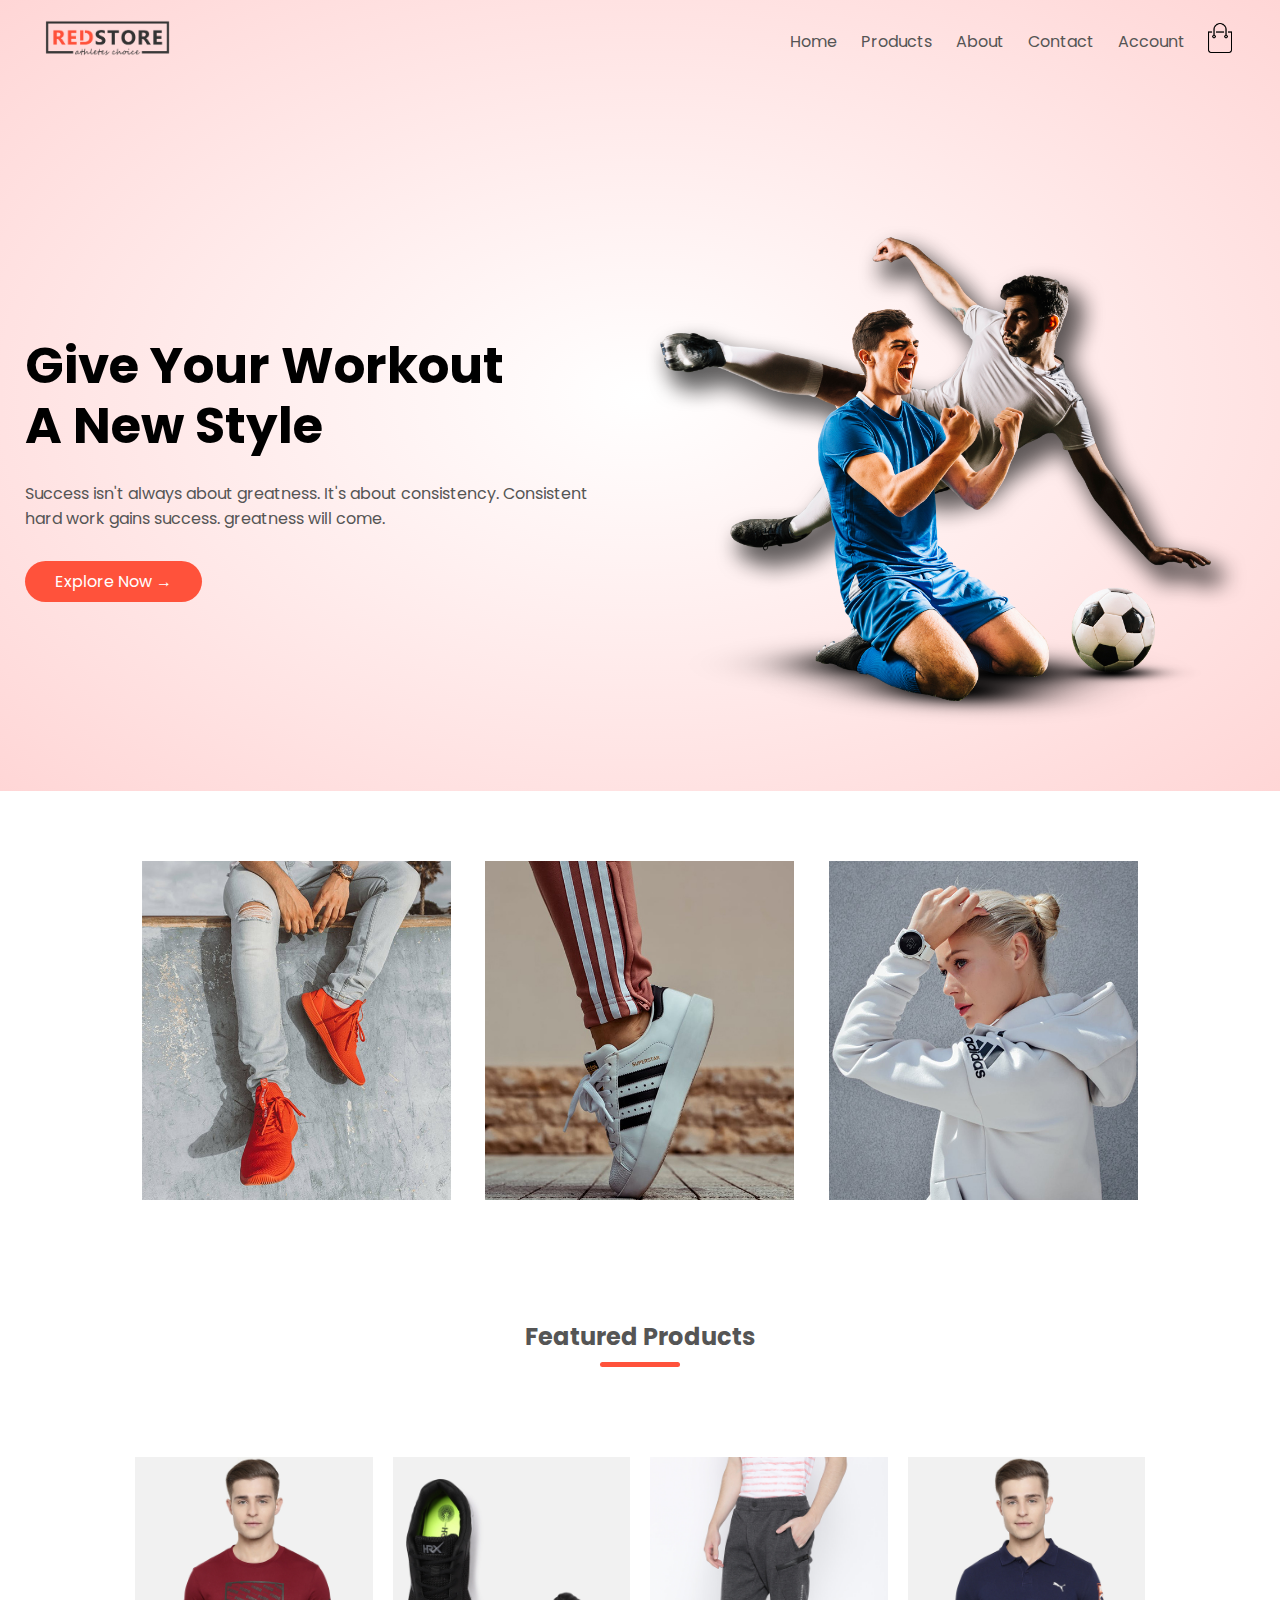
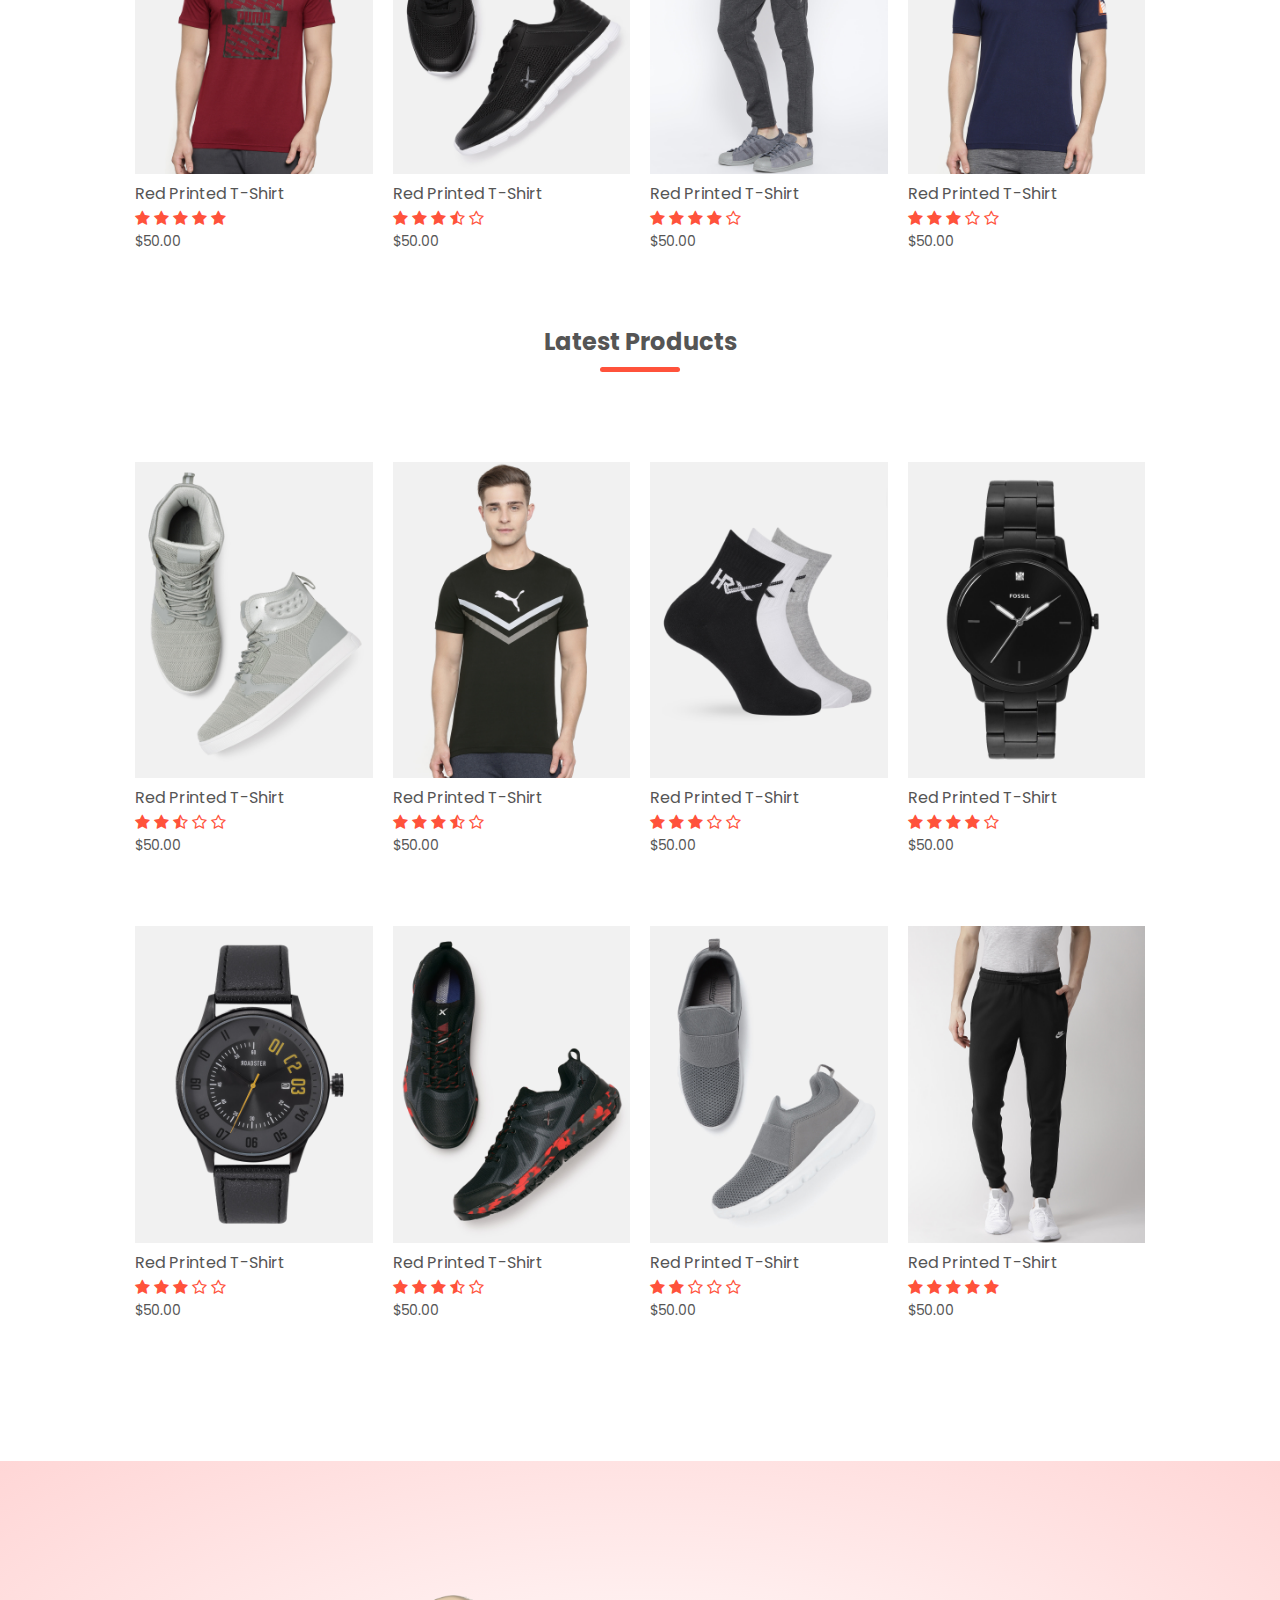
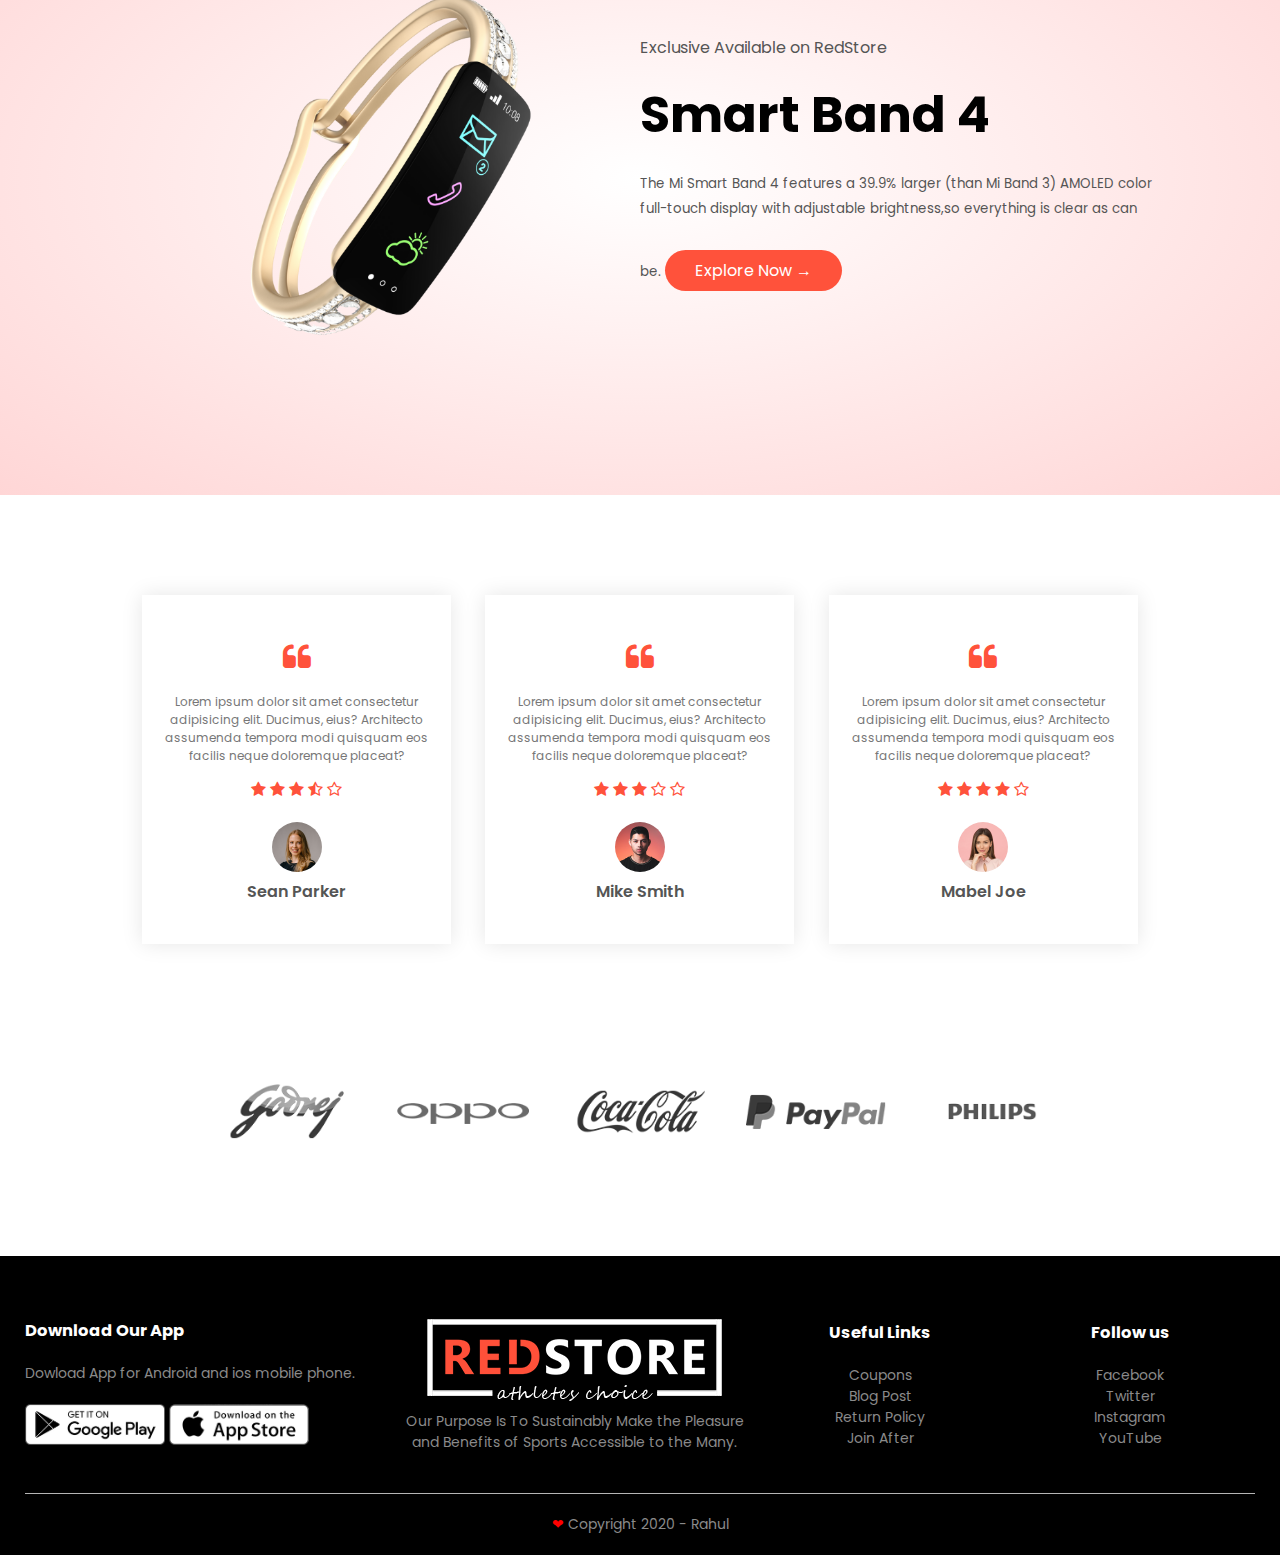
==== index.html @ 84c3fd1e "Add files via upload" ====
<!DOCTYPE html>
<html lang="en">

<head>
    <meta charset="UTF-8">
    <meta name = "viewport" content="width-device-width, initial-scale = 1.0">
    <title>RedStore | Ecommerce Website Design</title>
    <link rel="stylesheet" href="style.css">
    <link vcfgbty6767
        href="https://fonts.googleapis.com/css2?family=Fraunces:ital,opsz,wght@1,9..144,200;1,9..144,300&family=Poppins:wght@300;400;500;600;700&display=swap"
        rel="stylesheet">

    <link rel="stylesheet" href="https://cdnjs.cloudflare.com/ajax/libs/font-awesome/4.7.0/css/font-awesome.min.css">

    
</head>

<body>
    <div class="header">
        <div class="container">
            <div class="navbar">
                <div class="logo">
                    <a href="index.html"><img src="images/logo.png" alt="" width="125px"></a>
                </div>
                <nav>
                    <ul id="MenuItems">
                        <li><a href="index.html">Home</a></li>
                        <li><a href="product-details.html">Products</a></li>
                        <li><a href="">About</a></li>
                        <li><a href="">Contact</a></li>
                        <li><a href="account.html">Account</a></li>
                    </ul>
                </nav>
                <a href="cart.html"><img src="images/cart.png" alt="" width="30px" height="30px"></a>
                <img src="images/menu.png" alt="" class="menu-icon" onclick="menutoggle()">
            </div>
            <div class="row">
                <div class="col-2">
                    <h1>Give Your Workout <br> A New Style</h1>
                    <p>Success isn't always about greatness. It's about
                        consistency. Consistent <br> hard work gains success. greatness
                        will come.
                    </p>
                    <a href="" class="btn">Explore Now &#8594; </a>
                </div>
                <div class="col-2">
                    <img src="images/image1.png" alt="">
                </div>
            </div>
        </div>
    </div>


    <!--------------------Featured Categories--------------------->

    <div class="categories">
        <div class="small-container">
            <div class="row">
                <div class="col-3">
                    <img src="images/category-1.jpg" alt="">
                </div>
                <div class="col-3">
                    <img src="images/category-2.jpg" alt="">
                </div>
                <div class="col-3">
                    <img src="images/category-3.jpg" alt="">
                </div>
            </div>
        </div>
    </div>


    <!--------------------Featured Products--------------------->

    <div class="small-container">
        <h2 class="title">Featured Products</h2>
        <div class="row">
            <div class="col-4">
                <a href="product-details.html"><img src="images/product-1.jpg" alt=""></a>
                <h4>Red Printed T-Shirt</h4>
                <div class="rating">
                    <span class="fa fa-star checked"></span>
                    <span class="fa fa-star checked"></span>
                    <span class="fa fa-star checked"></span>
                    <span class="fa fa-star checked"></span>
                    <span class="fa fa-star checked"></span>
                </div>
                <p>$50.00</p>
            </div>

            <div class="col-4">
                <img src="images/product-2.jpg" alt="">
                <h4>Red Printed T-Shirt</h4>
                <div class="rating">
                    <span class="fa fa-star checked"></span>
                    <span class="fa fa-star checked"></span>
                    <span class="fa fa-star checked"></span>
                    <i class="fa fa-star-half-full"></i>
                    <i class="fa fa-star-o"></i>
                </div>
                <p>$50.00</p>
            </div>

            <div class="col-4">
                <img src="images/product-3.jpg" alt="">
                <h4>Red Printed T-Shirt</h4>
                <div class="rating">
                    <span class="fa fa-star checked"></span>
                    <span class="fa fa-star checked"></span>
                    <span class="fa fa-star checked"></span>
                    <span class="fa fa-star checked"></span>
                    <i class="fa fa-star-o"></i>
                </div>
                <p>$50.00</p>
            </div>

            <div class="col-4">
                <img src="images/product-4.jpg" alt="">
                <h4>Red Printed T-Shirt</h4>
                <div class="rating">
                    <span class="fa fa-star checked"></span>
                    <span class="fa fa-star checked"></span>
                    <span class="fa fa-star checked"></span>
                    <i class="fa fa-star-o"></i>
                    <i class="fa fa-star-o"></i>
                </div>
                <p>$50.00</p>
            </div>
        </div>

        <!--------------------Latest Products--------------------->

        <h2 class="title">Latest Products</h2>
        <div class="row">
            <div class="col-4">
                <img src="images/product-5.jpg" alt="">
                <h4>Red Printed T-Shirt</h4>
                <div class="rating">
                    <span class="fa fa-star checked"></span>
                    <span class="fa fa-star checked"></span>
                    <i class="fa fa-star-half-full"></i>
                    <i class="fa fa-star-o"></i>
                    <i class="fa fa-star-o"></i>
                </div>
                <p>$50.00</p>
            </div>

            <div class="col-4">
                <img src="images/product-6.jpg" alt="">
                <h4>Red Printed T-Shirt</h4>
                <div class="rating">
                    <span class="fa fa-star checked"></span>
                    <span class="fa fa-star checked"></span>
                    <span class="fa fa-star checked"></span>
                    <i class="fa fa-star-half-full"></i>
                    <i class="fa fa-star-o"></i>
                </div>
                <p>$50.00</p>
            </div>

            <div class="col-4">
                <img src="images/product-7.jpg" alt="">
                <h4>Red Printed T-Shirt</h4>
                <div class="rating">
                    <span class="fa fa-star checked"></span>
                    <span class="fa fa-star checked"></span>
                    <span class="fa fa-star checked"></span>
                    <i class="fa fa-star-o"></i>
                    <i class="fa fa-star-o"></i>
                </div>
                <p>$50.00</p>
            </div>

            <div class="col-4">
                <img src="images/product-8.jpg" alt="">
                <h4>Red Printed T-Shirt</h4>
                <div class="rating">
                    <span class="fa fa-star checked"></span>
                    <span class="fa fa-star checked"></span>
                    <span class="fa fa-star checked"></span>
                    <span class="fa fa-star checked"></span>
                    <i class="fa fa-star-o"></i>
                </div>
                <p>$50.00</p>
            </div>
        </div>

        <div class="row">
            <div class="col-4">
                <img src="images/product-9.jpg" alt="">
                <h4>Red Printed T-Shirt</h4>
                <div class="rating">
                    <span class="fa fa-star checked"></span>
                    <span class="fa fa-star checked"></span>
                    <span class="fa fa-star checked"></span>
                    <i class="fa fa-star-o"></i>
                    <i class="fa fa-star-o"></i>
                </div>
                <p>$50.00</p>
            </div>

            <div class="col-4">
                <img src="images/product-10.jpg" alt="">
                <h4>Red Printed T-Shirt</h4>
                <div class="rating">
                    <span class="fa fa-star checked"></span>
                    <span class="fa fa-star checked"></span>
                    <span class="fa fa-star checked"></span>
                    <i class="fa fa-star-half-full"></i>
                    <i class="fa fa-star-o"></i>
                </div>
                <p>$50.00</p>
            </div>

            <div class="col-4">
                <img src="images/product-11.jpg" alt="">
                <h4>Red Printed T-Shirt</h4>
                <div class="rating">
                    <span class="fa fa-star checked"></span>
                    <span class="fa fa-star checked"></span>
                    <i class="fa fa-star-o"></i>
                    <i class="fa fa-star-o"></i>
                    <i class="fa fa-star-o"></i>
                </div>
                <p>$50.00</p>
            </div>

            <div class="col-4">
                <img src="images/product-12.jpg" alt="">
                <h4>Red Printed T-Shirt</h4>
                <div class="rating">
                    <span class="fa fa-star checked"></span>
                    <span class="fa fa-star checked"></span>
                    <span class="fa fa-star checked"></span>
                    <span class="fa fa-star checked"></span>
                    <span class="fa fa-star checked"></span>
                </div>
                <p>$50.00</p>
            </div>
        </div>       
    </div>


    <!-- **************Offer***************** -->

    <div class="offer">
        <div class="small-container">
            <div class="row">
                <div class="col-2">
                    <img src="images/smart watch.png" alt="" class="offer-img">
                </div>
                <div class="col-2">
                    <p>Exclusive Available on RedStore</p>
                    <h1>Smart Band 4</h1>
                    <small>
                        The Mi Smart Band 4 features a 39.9% larger (than Mi Band 3) AMOLED color full-touch display with adjustable brightness,so everything is clear as can be.
                    </small>
                    <a href="" class="btn">Explore Now &#8594; </a>
                </div>
            </div>
        </div>
    </div>


    <!-- **************Testimonial***************** -->

    <div class="testimonial">
        <div class="small-container">
            <div class="row">
                <div class="col-3">
                    <div class="quote">
                        <i class = "fa fa-quote-left"></i>
                    </div>
                    <p>
                        Lorem ipsum dolor sit amet consectetur adipisicing elit. Ducimus, eius? Architecto assumenda tempora modi quisquam eos facilis neque doloremque placeat?
                    </p>
                    <div class="rating">
                        <span class="fa fa-star checked"></span>
                        <span class="fa fa-star checked"></span>
                        <span class="fa fa-star checked"></span>
                        <i class="fa fa-star-half-full"></i>
                        <i class="fa fa-star-o"></i>
                    </div>
                    <img src="images/user-1.png" alt="">
                    <h3>Sean Parker</h3>
                </div>

                <div class="col-3">
                    <div class="quote">
                        <i class = "fa fa-quote-left"></i>
                    </div>
                    <p>
                        Lorem ipsum dolor sit amet consectetur adipisicing elit. Ducimus, eius? Architecto assumenda tempora modi quisquam eos facilis neque doloremque placeat?
                    </p>
                    <div class="rating">
                        <span class="fa fa-star checked"></span>
                        <span class="fa fa-star checked"></span>
                        <span class="fa fa-star checked"></span>
                        <i class="fa fa-star-o"></i>
                        <i class="fa fa-star-o"></i>
                    </div>
                    <img src="images/user-2.png" alt="">
                    <h3>Mike Smith</h3>
                </div>

                <div class="col-3">
                    <div class="quote">
                        <i class = "fa fa-quote-left"></i>
                    </div>
                    <p>
                        Lorem ipsum dolor sit amet consectetur adipisicing elit. Ducimus, eius? Architecto assumenda tempora modi quisquam eos facilis neque doloremque placeat?
                    </p>
                    <div class="rating">
                        <span class="fa fa-star checked"></span>
                        <span class="fa fa-star checked"></span>
                        <span class="fa fa-star checked"></span>
                        <span class="fa fa-star checked"></span>
                        <i class="fa fa-star-o"></i>
                    </div>
                    <img src="images/user-3.png" alt="">
                    <h3>Mabel Joe</h3>
                </div>
            </div>
        </div>
    </div>


    <!-- **********************Brands****************** -->

    <div class="brands">
        <div class="small-containers">
            <div class="row">
                <div class="col-5">
                    <img src="images/logo-godrej.png" alt="">
                </div>
                <div class="col-5">
                    <img src="images/logo-oppo.png" alt="">
                </div>
                <div class="col-5">
                    <img src="images/logo-coca-cola.png" alt="">
                </div>
                <div class="col-5">
                    <img src="images/logo-paypal.png" alt="">
                </div>
                <div class="col-5">
                    <img src="images/logo-philips.png" alt="">
                </div>
            </div>
        </div>
    </div>


    <!-- *******************Footer*********************** -->


    <div class="footer">
        <div class="container">
            <div class="row">
                <div class="footer-col-1">
                    <h3>Download Our App</h3>
                    <p>Dowload App for Android and ios mobile phone.</p>
                    <div class="app-logo">
                        <img src="images/play-store.png" alt="">
                        <img src="images/app-store.png" alt="">
                    </div>
                </div>

                <div class="footer-col-2">
                    <img src="images/logo-white.png" alt="">
                    <p>Our Purpose Is To Sustainably Make the Pleasure and Benefits of Sports Accessible to the Many.</p>
                </div>

                <div class="footer-col-3">
                    <h3>Useful Links</h3>
                    <ul>
                        <li>Coupons</li>
                        <li>Blog Post</li>
                        <li>Return Policy</li>
                        <li>Join After</li>
                    </ul>
                </div>

                <div class="footer-col-4">
                    <h3>Follow us</h3>
                    <ul>
                        <li>Facebook</li>
                        <li>Twitter</li>
                        <li>Instagram</li>
                        <li>YouTube</li>
                    </ul>
                </div>
            </div>
            <hr>
            <p class="copyright">
                <span>&#10084 </span>Copyright 2020 - Rahul
            </p>
        </div>
    </div>


    <!-- **************JS for toggle menu***************** -->

    <script>
        var MenuItems = document.getElementById("MenuItems");

        MenuItems.style.maxHeight = "80px";

        function menutoggle(){
            if(MenuItems.style.maxHeight == "0px"){
                MenuItems.style.maxHeight = "200px";
            }
            else{
                MenuItems.style.maxHeight = "0px";
            }
        }
    </script>






</body>

</html>
---- style.css ----
*{
    margin: 0;
    padding: 0;
    box-sizing: border-box;
}

body{
    font-family: 'Poppins', sans-serif;
}

.header{
    background: radial-gradient(#fff,#ffd6d6);
}

.container{
    max-width: 1300px;
    margin: auto;
    padding-left: 25px;
    padding-right: 25px;
}

.navbar{
    display: flex;
    align-items: center;
    padding: 20px;
}

nav{
    flex: 1;
    text-align: right;
}

nav ul{
    display: inline-block;
    list-style-type: none;
}

nav ul li{
    display: inline-block;
    margin-right: 20px;
}

a{
    text-decoration: none;
    color: #555;
}

nav ul li a{
    position: relative;
}

nav ul li a::after{
    content: '';
    width: 0;
    height: 1px;
    background: #ff004f;
    position: absolute;
    left: 0%;
    bottom: -6px;
    transition: 0.5s;
}

nav ul li a:hover::after{
    width: 100%;
}

p{
    color: #555;
}

.row{
    display: flex;
    align-items: center;
    flex-wrap: wrap;
    justify-content: space-around;
}

.header .row{
    margin-top: 70px;
}

.col-2{
    flex-basis: 50%;
    min-width: 300px;
}

.col-2 img{
    max-width: 100%;
    padding: 50px 0;
}

.col-2 h1{
    font-size: 50px;
    line-height: 60px;
    margin: 25px 0;
}

.btn{
    display: inline-block;
    background: #ff523b;
    color: #fff;
    padding: 8px 30px;
    margin: 30px 0;
    border-radius: 30px;
    transition: 0.5s;
}

.btn:hover{
    background: #563434;
}



/* --------------------Featured Categories--------------------- */



.categories{
    margin: 70px 0;
}

.small-container{
    max-width: 1080px;
    margin: auto;
    padding-left: 25px;
    padding-right: 25px;
}

.col-3{
    flex-basis: 30%;
    min-width: 250px;
    margin-bottom: 30px;
}

.col-3 img{
    width: 100%;
}


/* --------------------Featured Products--------------------- */

.col-4{
    flex-basis: 25%;
    padding: 10px;
    min-width: 200px;
    margin-bottom: 50px;
    transition: transform 0.5s;
}

.col-4 img{
    width: 100%;
    cursor: pointer;
}

.title{
    text-align: center;
    margin: 0 auto 80px;
    position: relative;
    line-height: 60px;
    color: #555;

}

.title::after{
    content: "";
    background: #ff523b;
    width: 80px;
    height: 5px;
    border-radius: 5px;
    position: absolute;
    bottom: 0;
    left: 50%;
    transform: translateX(-50%);
}

h4{
    color: #555;
    font-weight: normal;
}

.col-4 p{
    font-size: 14px;
}

.rating {
    color: #ff523b;
}

.col-4:hover{
    transform: translateY(-5px);
}



/* --------------------Offer--------------------- */

.offer{
    background: radial-gradient(#fff,#ffd6d6);
    margin-top: 80px;
    padding: 30px 0;
}

.col-2 .offer-img{
    padding: 50px;
}

small{
    color: #555;
}



/* --------------------Testimonial--------------------- */

.testimonial{
    padding-top: 100px;
}

.testimonial .col-3{
    text-align: center;
    padding: 40px 20px;
    box-shadow: 0 0 20px 0 rgba(0,0,0,0.1);
    cursor: pointer;
    transition: transform 0.5s;
}

.testimonial .col-3 img{
    width: 50px;
    margin-top: 20px;
    border-radius: 50%;
}

.testimonial .col-3:hover{
    transform: translateY(-10px);
}

.quote{
    font-size: 30px;
    color: #ff523b;
}

.col-3 p{
    font-size: 12px;
    margin: 12px 0;
    color: #777;
}

.testimonial .col-3 h3{
    font-weight: 600;
    color: #555;
    font-size: 16px;
}



/* *******************Brands******************** */


.brands{
    margin: 100px 200px;
}

.col-5{
    width: 150px;
}

.col-5 img{
    width: 100%;
    cursor: pointer;
    filter: grayscale(100%);
}

.col-5 img:hover{
    filter: grayscale(0%);
}



/* *******************Footer*********************** */

.footer{
    background: #000;
    color: #8a8a8a;
    font-size: 14px;
    padding: 60px 0 20px;
}

.footer p{
    color: #8a8a8a;
}

.footer h3{
    color: white;
    margin-bottom: 20px;
}

.footer-col-1, .footer-col-2, .footer-col-3, .footer-col-4{
    min-width: 250px;
    margin-bottom: 20px;
} 

.footer-col-1{
    flex-basis: 30%;
}

.footer-col-2{
    flex: 1;
    text-align: center;
}

.footer-col-1{
    width: 180px;
    margin-bottom: 20px;
}

.footer-col-3, .footer-col-4{
    flex-basis: 12%;
    text-align: center;
}

.footer-col-3 ul li:hover{
    color: #ff523b;
    text-decoration: underline;
    cursor: pointer;
}

.footer-col-4 ul li:hover{
    color: #ff523b;
    text-decoration: underline;
    cursor: pointer;
}


ul{
    list-style-type: none;
}

.app-logo{
    margin-top: 20px;
}

.app-logo img{
    width: 140px;
}

.app-logo img:hover{
    transform: scale(1.02);
    cursor: pointer;
}


.footer hr{
    border: none;
    background: #b5b5b5;
    height: 1px;
    margin: 20px 0;
}

.copyright{
    text-align: center;
}

.copyright span{
    color: hsl(0, 100%, 50%);
}




/* *************************************************************** */


.menu-icon{
    width: 28px;
    margin-left: 20px;
    display: none;
}

/* ---------media query for menu------- */


@media only screen and (max-width: 800px){
    nav ul{
        position: absolute;
        top: 70px;
        left: 0;
        background: #333;
        width: 100%;
        overflow: hidden;
        transition: max-height 0.5s;
    }

    nav ul li{
        display: block;
        margin-right: 50px;
        margin-top: 10px;
        margin-bottom: 10px;
    }

    nav ul li a{
        color: #fff;
    }

    .menu-icon{
        display: block;
        cursor: pointer;
    }
}


/* ---------media query for less that 600 screen size------- */

@media only screen and (max-width: 600px){
    .row{
        text-align: center;
    }

    .col-2,.col-3,.col-4{
        flex-basis: 100%;
    }

    .single-product .row{
        text-align: left;
    }

    .single-product .col-2{
        padding: 20px 0;
    }

    .single-product h1{
        font-size: 26px;
        line-height: 32px;
    }

    .cart-info p{
        display: none;
    }


}

 */

/* *****************All Products******************* */


.row-2{
    justify-content: space-between;
    margin: 100px auto 50px;
}

select{
    border: 1px solid #ff523b;
    padding: 5px;
}

select:focus{
    outline: none;
}


.page-btn{
    margin: 0 auto 80px;
}

.page-btn span{
    display: inline-block;
    border: 1px solid #ff523b;
    margin-left: 10px;
    width: 40px;
    height: 40px;
    text-align: center;
    line-height: 40px;
    cursor: pointer;
}

.page-btn span:hover{
    background: #ff523b;
    color: #fff;
}





/* ****************Single Product Details*******************  */

.single-product{

    margin-top: 80px;

}

.single-product .col-2 img{
    padding: 0;
}

.single-product .col-2{
    padding: 20px;
}

.single-product h4{
    margin: 20px 0;
    font-size: 22px;
    font-weight: bold;
}

.single-product select{
    display: block;
    padding: 10px;
    margin-top: 20px;
}

.single-product input{
    width: 50px;
    height: 40px;
    padding-left: 10px;
    font-size: 20px;
    margin-right: 10px;
    border: 1px solid #ff523b;
}

input:focus{
    outline: none;
}

.single-product .fa{
    color: #ff523b;
    margin-left: 10px;
}


.small-img-row{
    display: flex;
    justify-content: space-between;

}

.small-img-col{
    flex-basis: 24%;
    cursor: pointer;
}

/* --------->>>>>>> */

.row-2{
    justify-content: space-between;
    margin: 100px auto 50px;
}




/* ****************Cart Items Details**************** */


.cart-page{
    margin: 80px auto;
}


table{
    width: 100%;
    border-collapse: collapse;
}

.cart-info{
    display: flex;
    flex-wrap: wrap;

}

th{
    text-align: left;
    padding: 5px;
    color: #fff;
    background: #ff523b;
    font-weight: normal;
}

td{
    padding: 10px 5px;
}

td input{
    width: 40px;
    height: 30px;
    padding: 5px;
}


td a{
    color: #ff523b;
    font-size: 12px;
}

td img{
    width: 80px;
    height: 80px;
    margin-right: 10px;
} 



.total-price{
    display: flex;
    justify-content: flex-end;
}

.total-price table{
    border-top: 3px solid #ff523b;
    width: 100%;
    max-width: 400px;
}

td:last-child{
    text-align: right;
}

th:last-child{
    text-align: right;
} 




/* *******************Account page**************** */

.account-page{
    padding: 50px 0;
    background: radial-gradient(#fff,#ffd6d6);
}

.form-container{
    background: #fff;
    width: 300px;
    height: 400px;
    position: relative;
    text-align: center;
    padding: 20px 0;
    margin: auto;
    box-shadow: 0 0 20px 0 rgba(0,0,0,0.1);
    overflow: hidden;
}

.form-container span{
    font-weight: bold;
    padding: 0 10px;
    color: #555;
    cursor: pointer;
    width: 100px;
    display: inline-block;
    
}

.form-btn{
    display: inline-block;
}

.form-container form{
    max-width: 300px;
    padding: 0 20px;
    position: absolute;
    top: 130px;
    transition: transform 1s;
}

form input{
    width: 100%;
    height: 30px;
    margin: 10px 0;
    padding: 0 10px;
    border: 1px solid #ccc;
}

form .btn{
    width: 100%;
    border: none;
    cursor: pointer;
    margin: 10px 0;
}

form .btn:focus{
    outline: none;
}

#LoginForm{
    left: -300px;
}

#RegForm{
    left: 0;
}

form a{
    font-size: 12px;
}

#Indicator{
    width: 100px;
    border: none;
    background: #ff523b;
    height: 3px;
    margin-top: 8px;
    transform: translateX(100px);
    transition: transform 1s;
}
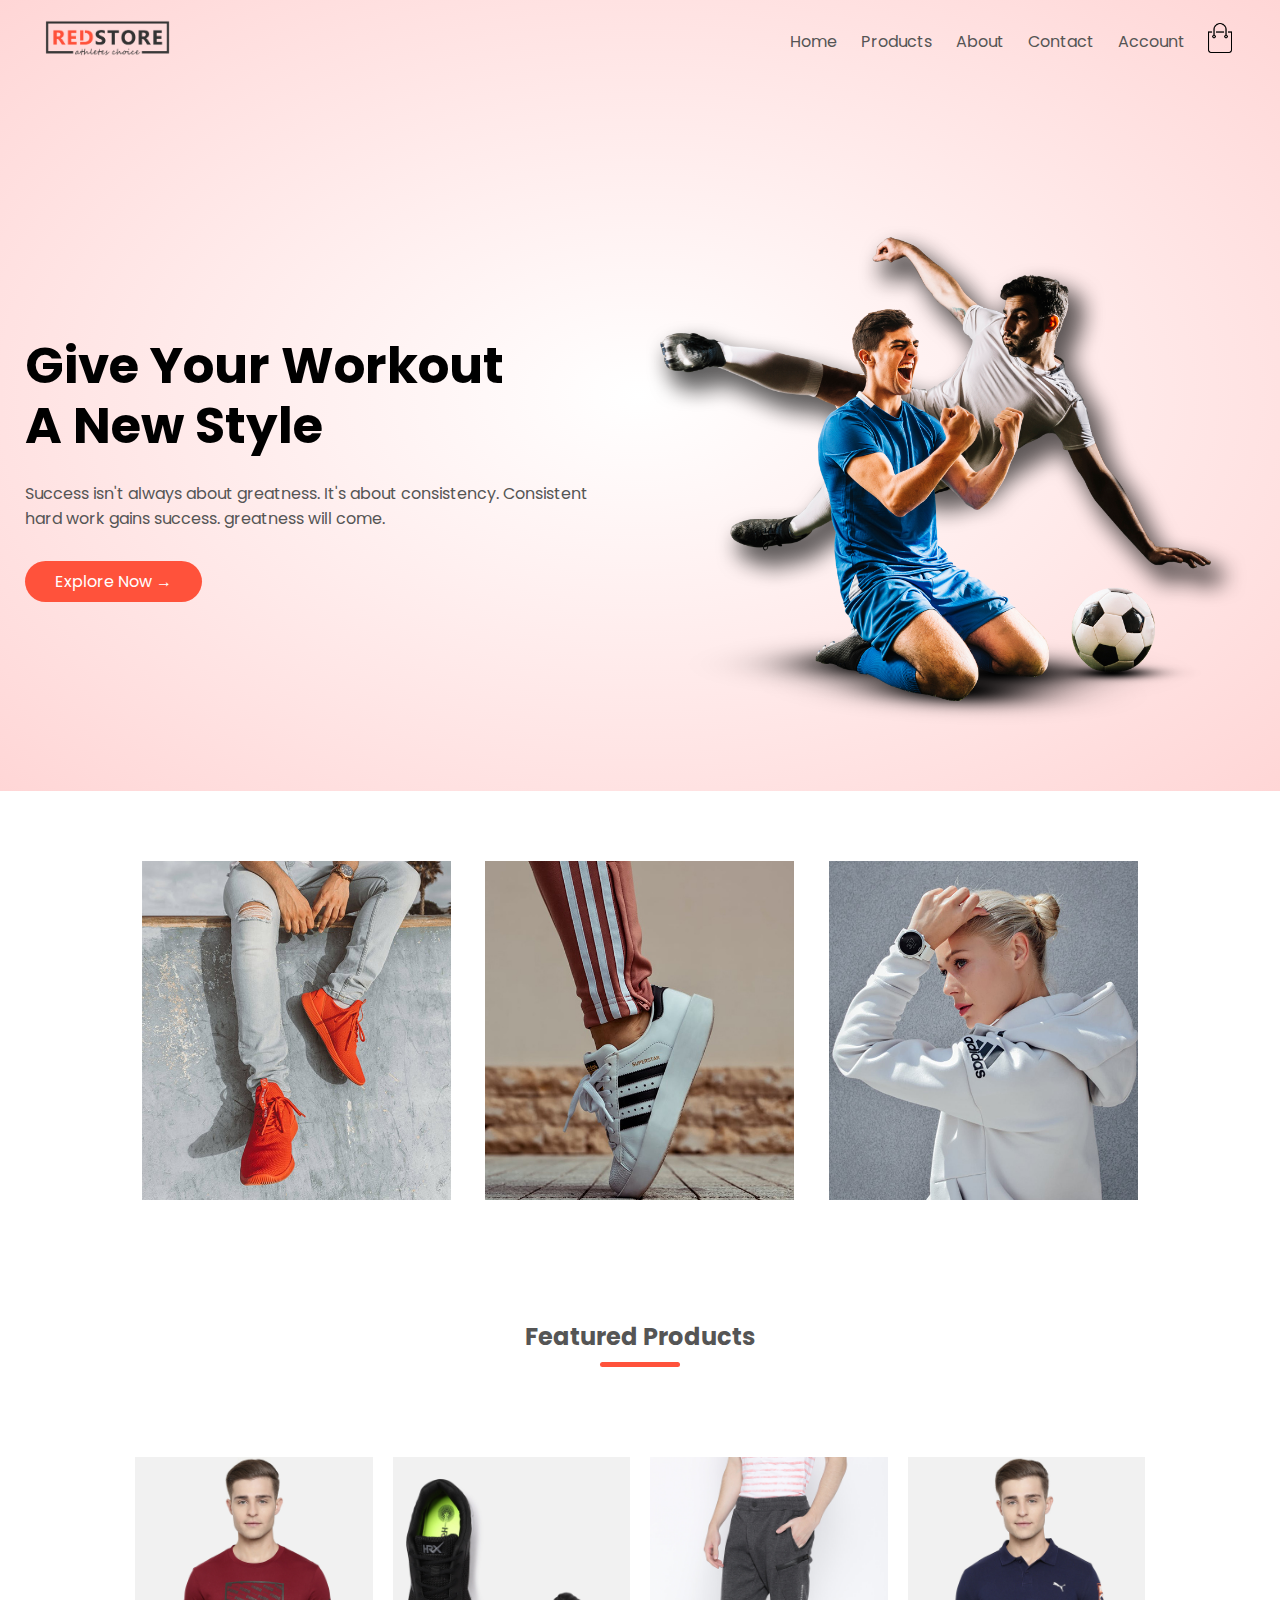
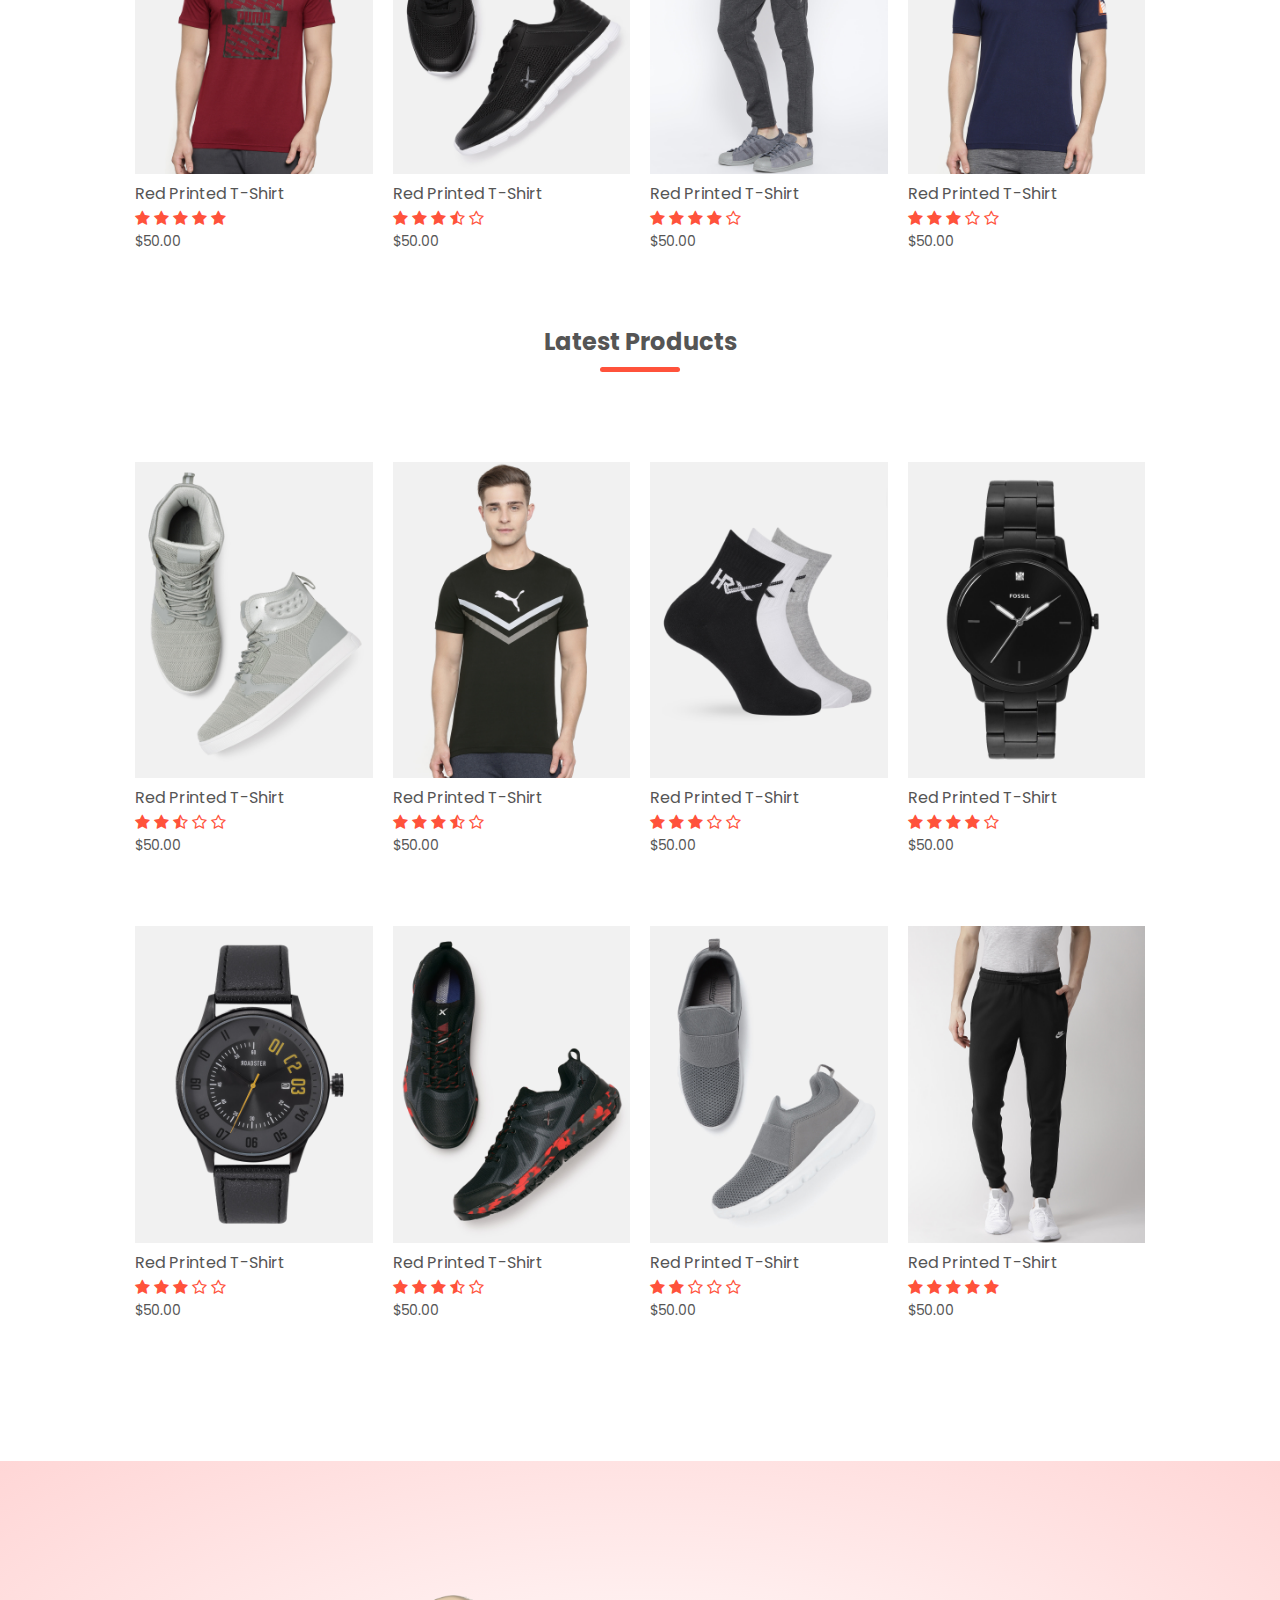
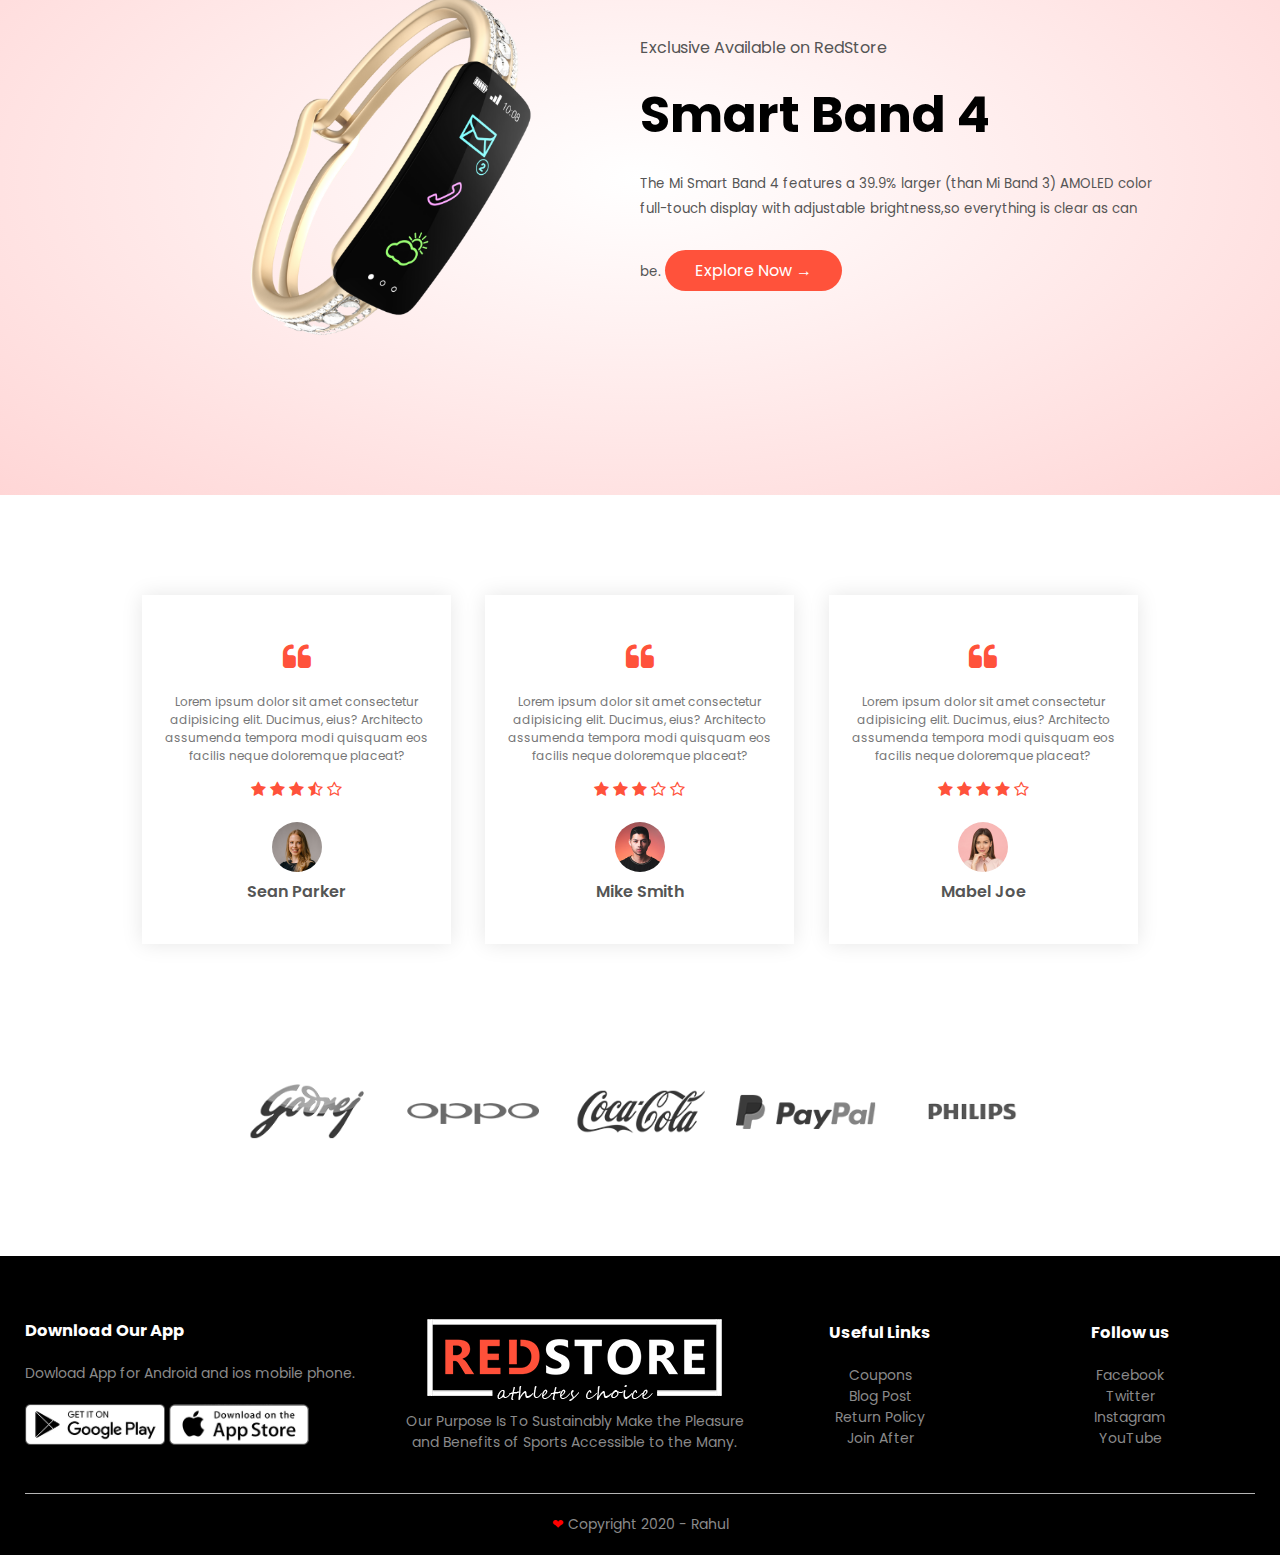
==== commit c36780e4: "Update index.html" ====
--- a/index.html
+++ b/index.html
@@ -328,7 +328,7 @@
     <!-- **********************Brands****************** -->
 
     <div class="brands">
-        <div class="small-containers">
+        <div class="small-container">
             <div class="row">
                 <div class="col-5">
                     <img src="images/logo-godrej.png" alt="">
@@ -422,4 +422,4 @@
 
 </body>
 
-</html>+</html>
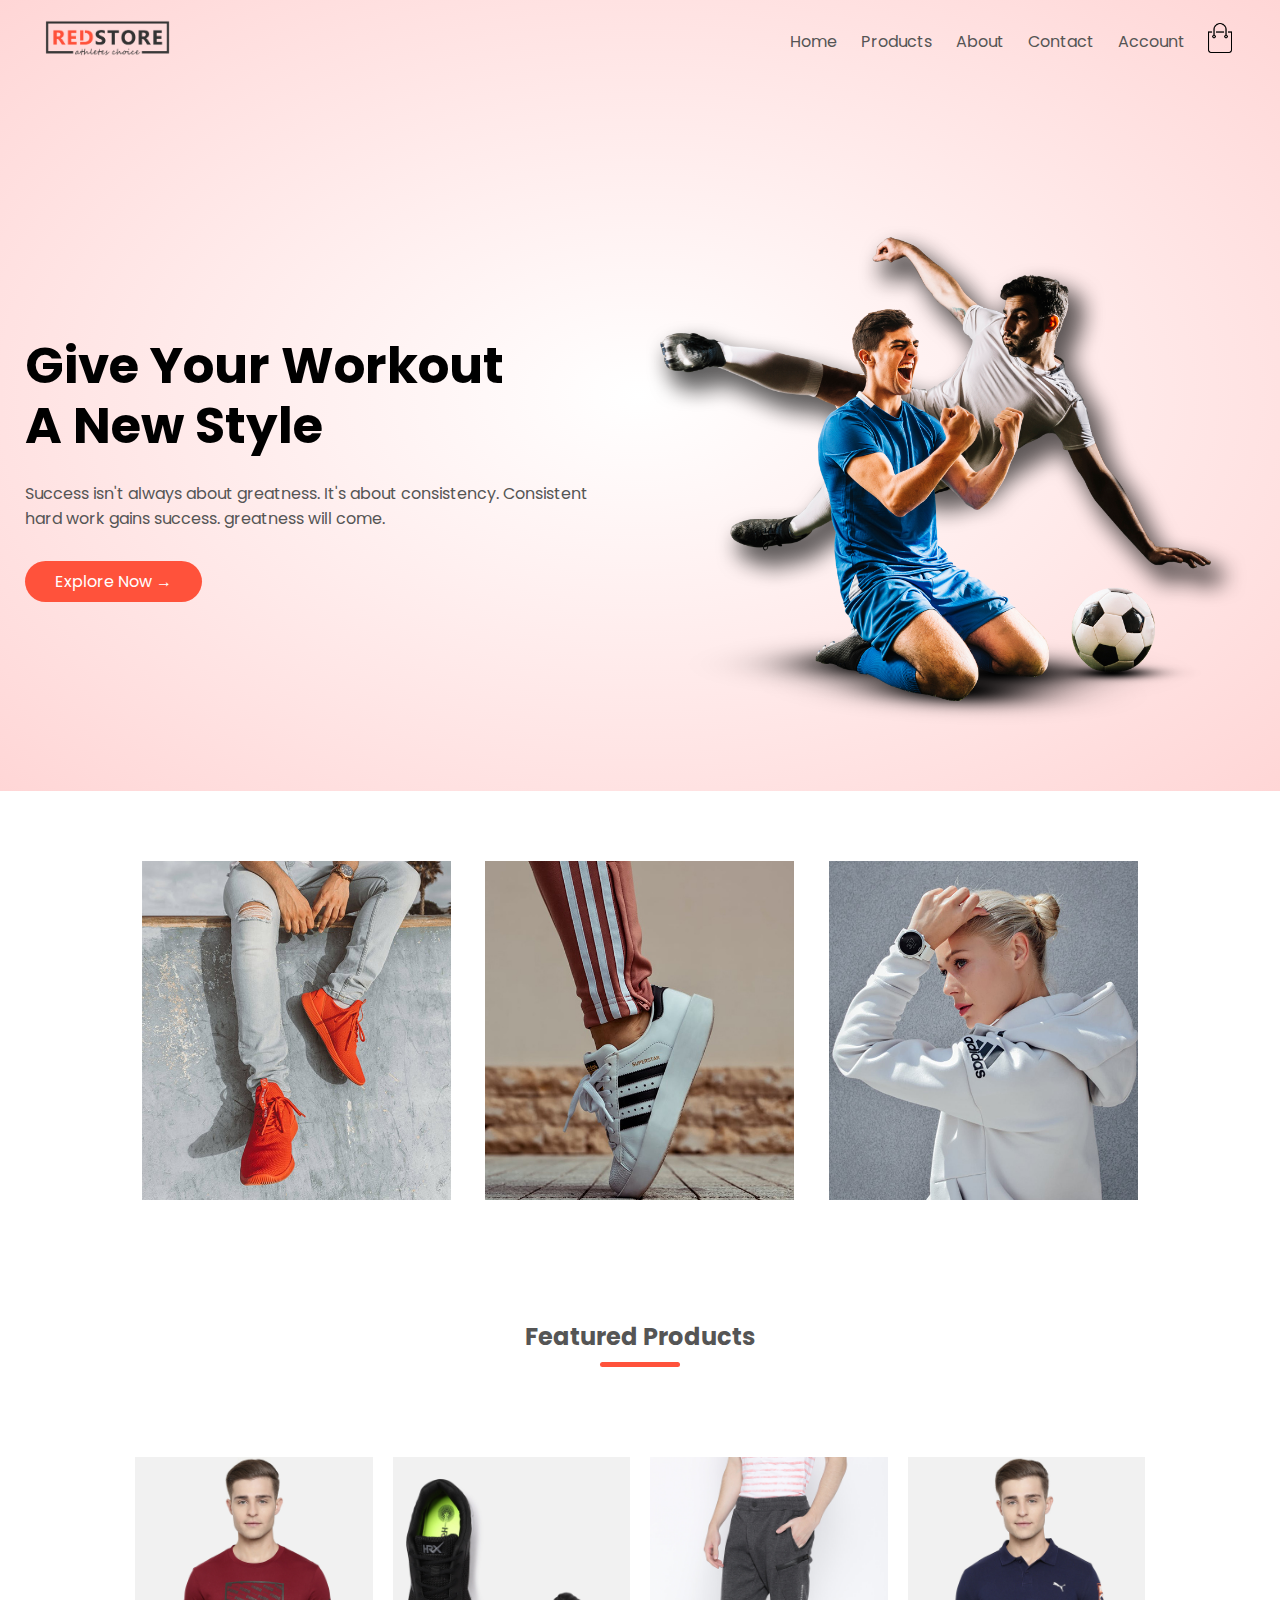
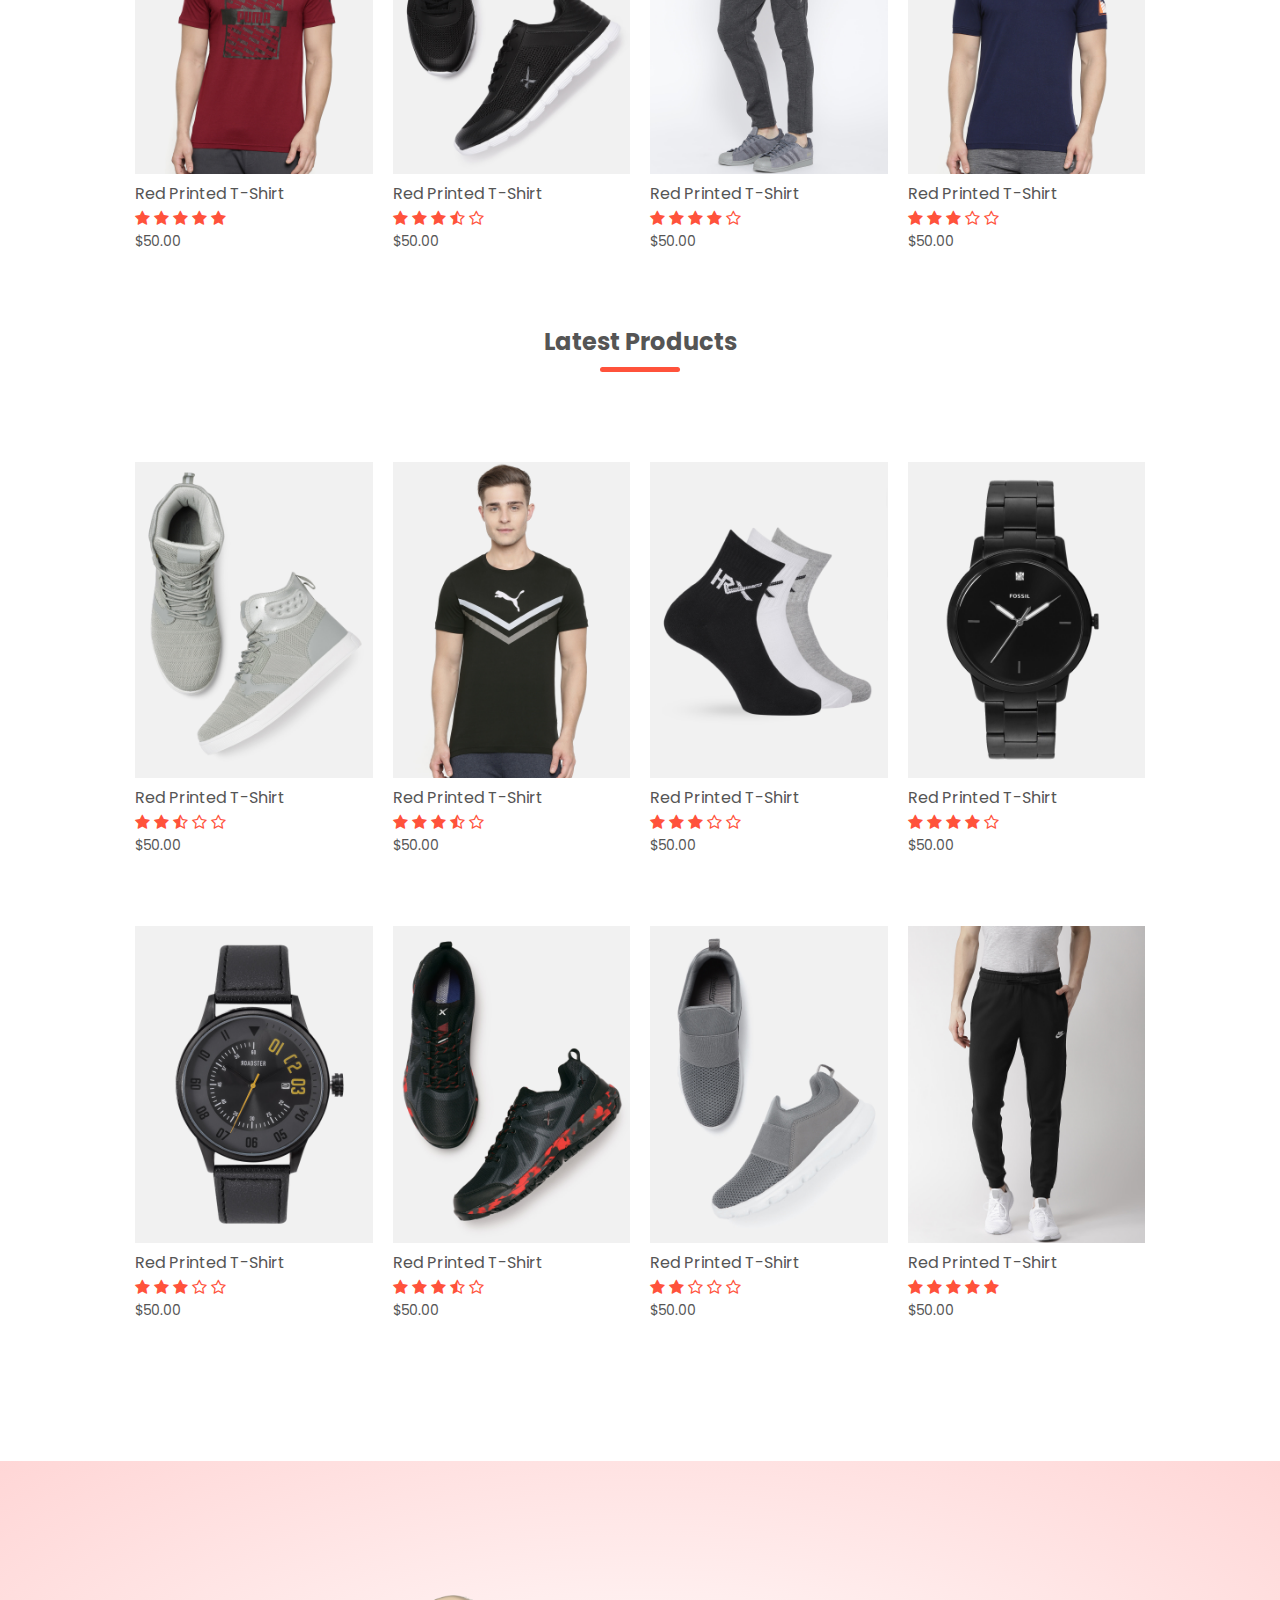
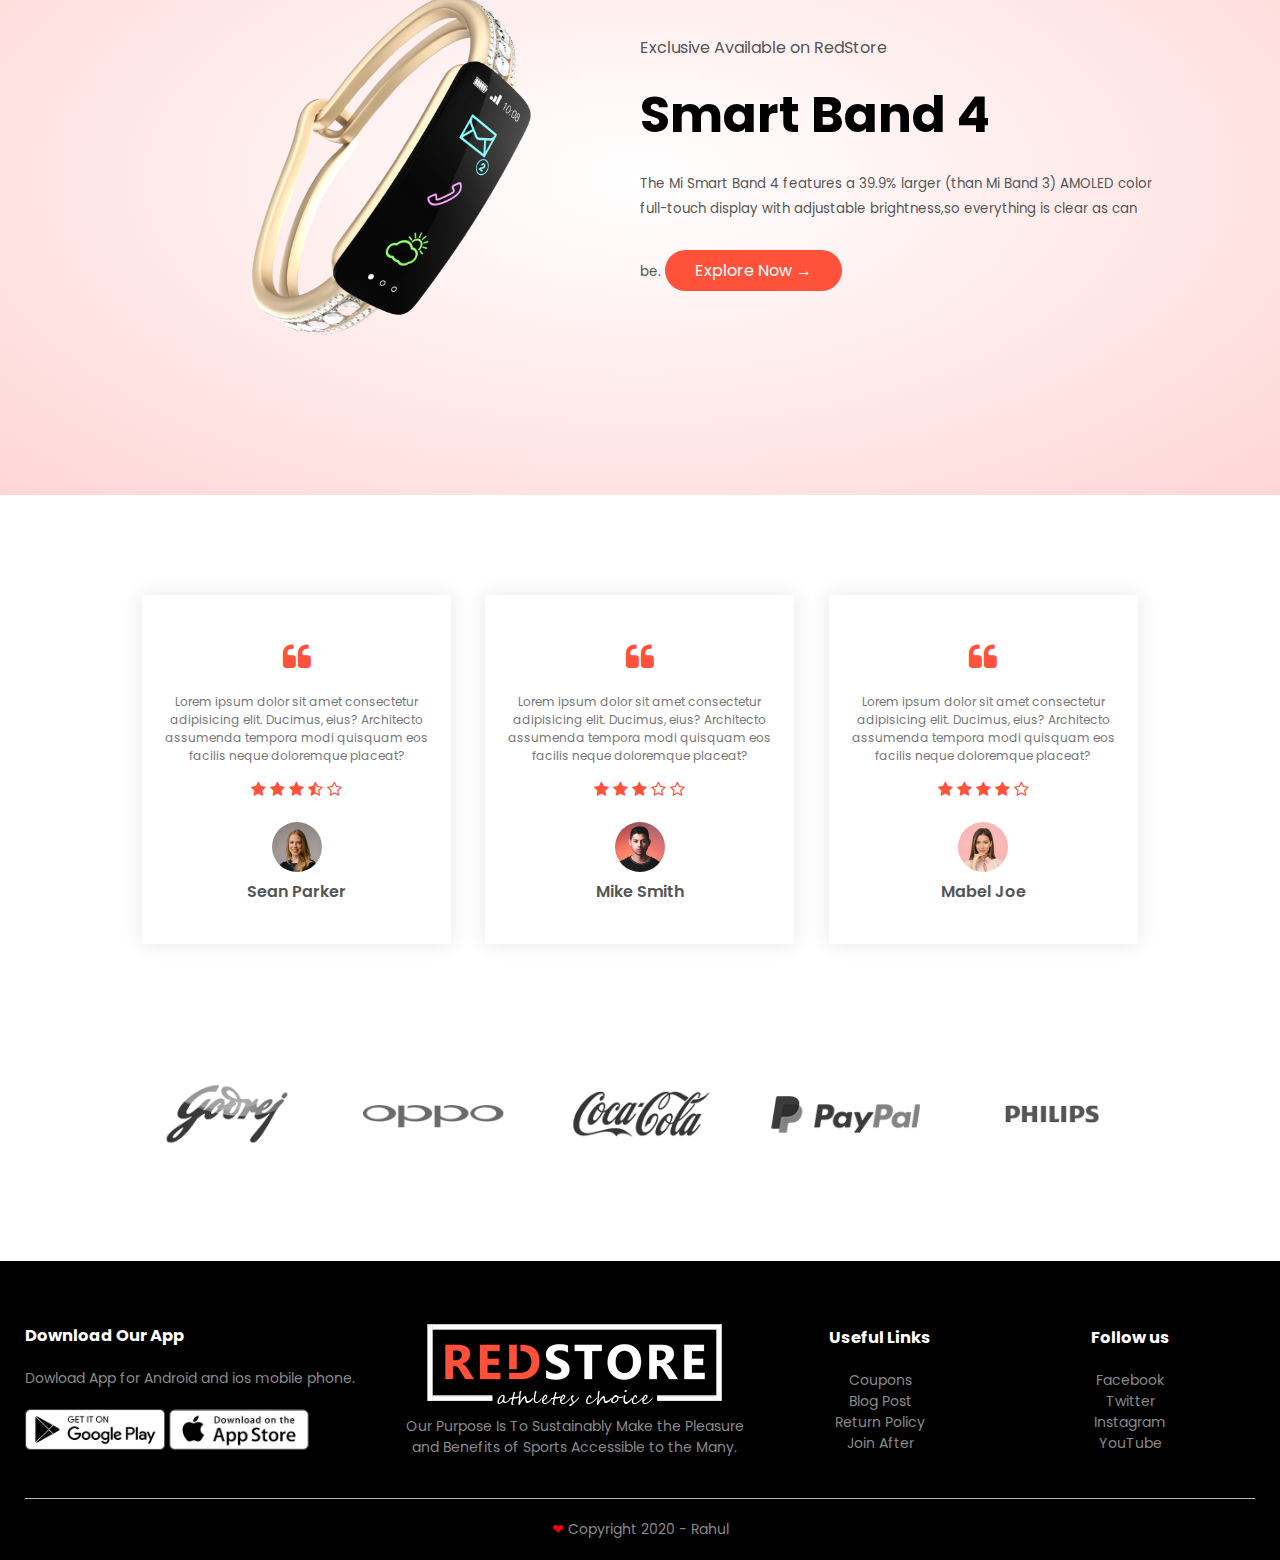
==== commit 11f62850: "Update index.html" ====
--- a/index.html
+++ b/index.html
@@ -403,7 +403,7 @@
     <script>
         var MenuItems = document.getElementById("MenuItems");
 
-        MenuItems.style.maxHeight = "80px";
+        MenuItems.style.maxHeight = "0px";
 
         function menutoggle(){
             if(MenuItems.style.maxHeight == "0px"){
--- a/style.css
+++ b/style.css
@@ -257,11 +257,11 @@
 
 
 .brands{
-    margin: 100px 200px;
+    margin: 100px auto;
 }
 
 .col-5{
-    width: 150px;
+    width: 160px;
 }
 
 .col-5 img{
@@ -704,4 +704,4 @@
     margin-top: 8px;
     transform: translateX(100px);
     transition: transform 1s;
-}+}
